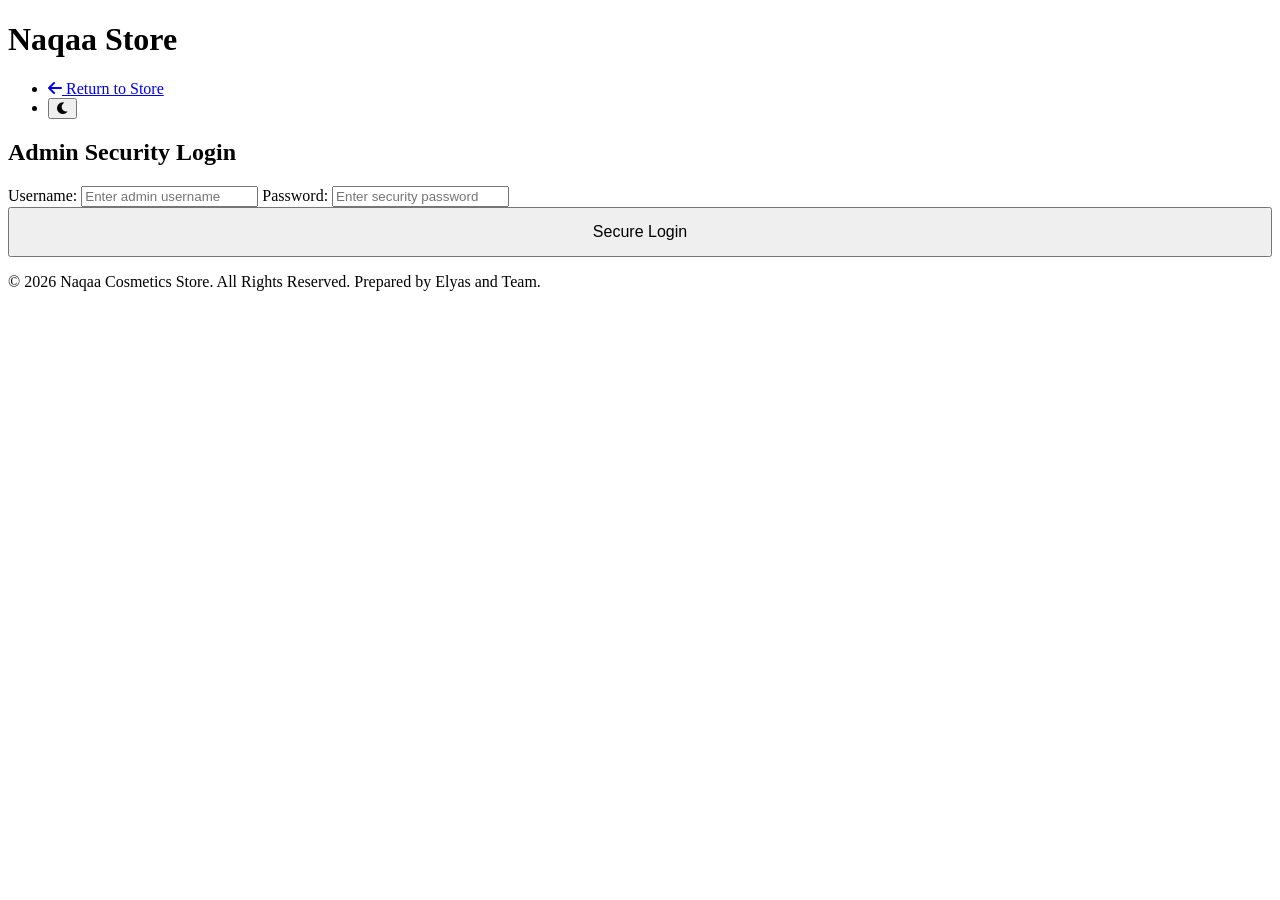
==== add.html @ 3839ec9c "Add files via upload" ====
<!DOCTYPE html>
<html lang="en">
<head>
    <meta charset="UTF-8">
    <meta name="viewport" content="width=device-width, initial-scale=1.0">
    <title>Add New Product | Naqaa Store</title>
    <link rel="stylesheet" href="https://cdnjs.cloudflare.com/ajax/libs/font-awesome/6.0.0/css/all.min.css">
    <link rel="stylesheet" href="css/style.css">
</head>
<body>

    <header>
        <div class="logo">
            <h1>Naqaa <span>Admin</span></h1>
        </div>
        <nav>
            <ul>
                <li><a href="view-admin.html"><i class="fas fa-arrow-left"></i> Back to Dashboard</a></li>
                <li><button id="theme-toggle" class="theme-btn"><i class="fas fa-moon"></i></button></li>
            </ul>
        </nav>
    </header>

    <main>
        <section class="form-section">
            <h2>Add New Product</h2>
            <form id="addProductForm">
                <label for="prodName">Product Name:</label>
                <input type="text" id="prodName" placeholder="e.g., Golden Purity Perfume" required>
                
                <label for="prodPrice">Price ($):</label>
                <input type="number" id="prodPrice" min="1" placeholder="e.g., 45" required>
                
                <label for="prodImage">Product Image URL:</label>
                <input type="url" id="prodImage" placeholder="https://example.com/image.jpg" required>
                
                <button type="submit" class="btn-primary" style="width: 100%; padding: 14px; font-size: 16px;">Save & Publish Product</button>
            </form>
        </section>
    </main>

    <footer>
        <p>&copy; 2026 Naqaa Cosmetics Store. Admin Central Dashboard. Prepared by Elyas and Team.</p>
    </footer>

    <script src="js/main.js"></script>
</body>
</html>
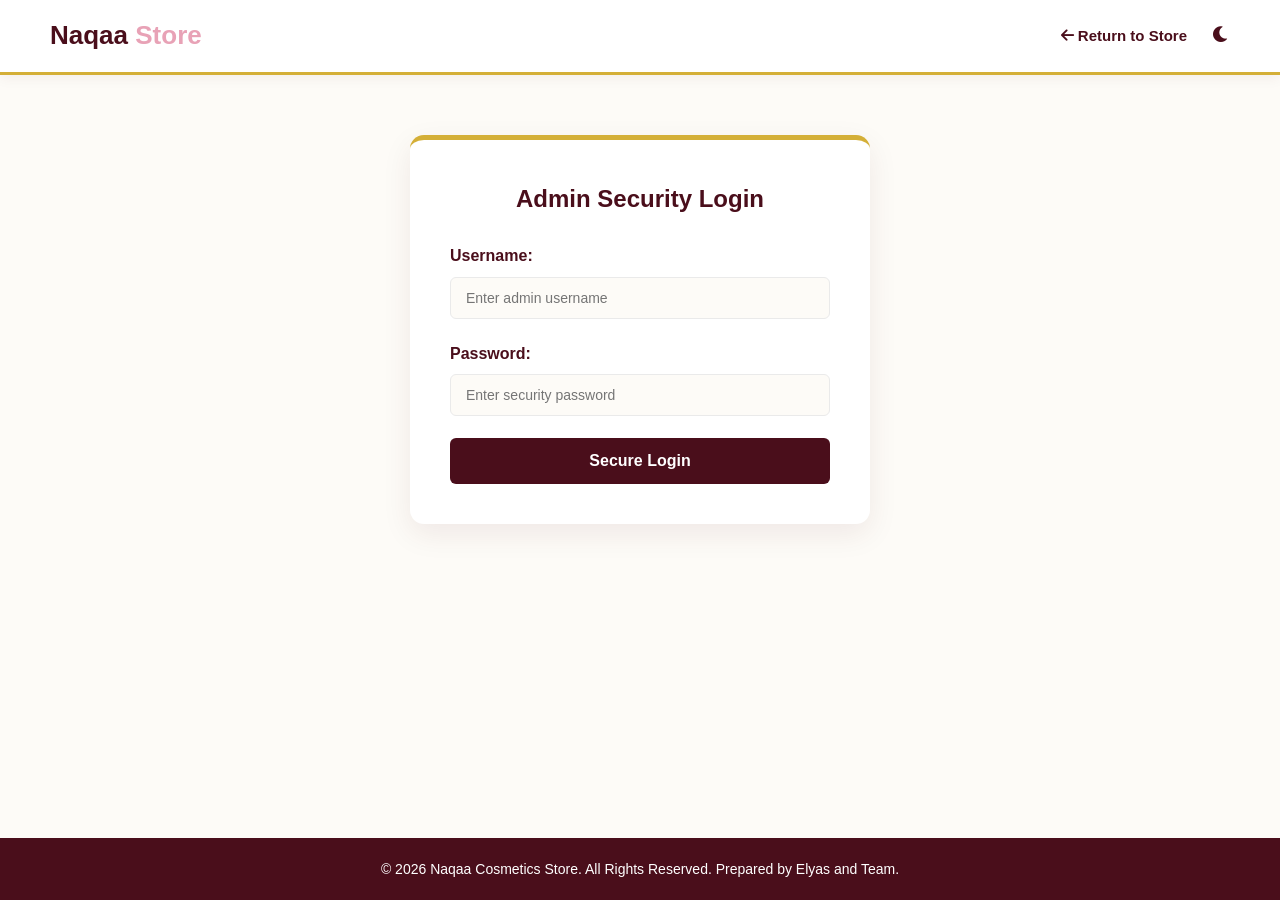
==== commit 1a1a8787: "Update add.html" ====
--- a/add.html
+++ b/add.html
@@ -4,7 +4,7 @@
     <meta charset="UTF-8">
     <meta name="viewport" content="width=device-width, initial-scale=1.0">
     <title>Add New Product | Naqaa Store</title>
-    <link rel="stylesheet" href="https://cdnjs.cloudflare.com/ajax/libs/font-awesome/6.0.0/css/all.min.css">
+    <link rel="stylesheet" href="https://cdn.jsdelivr.net/npm/@fortawesome/fontawesome-free@6.4.2/css/all.min.css">
     <link rel="stylesheet" href="css/style.css">
 </head>
 <body>
@@ -45,4 +45,4 @@
 
     <script src="js/main.js"></script>
 </body>
-</html>+</html>
